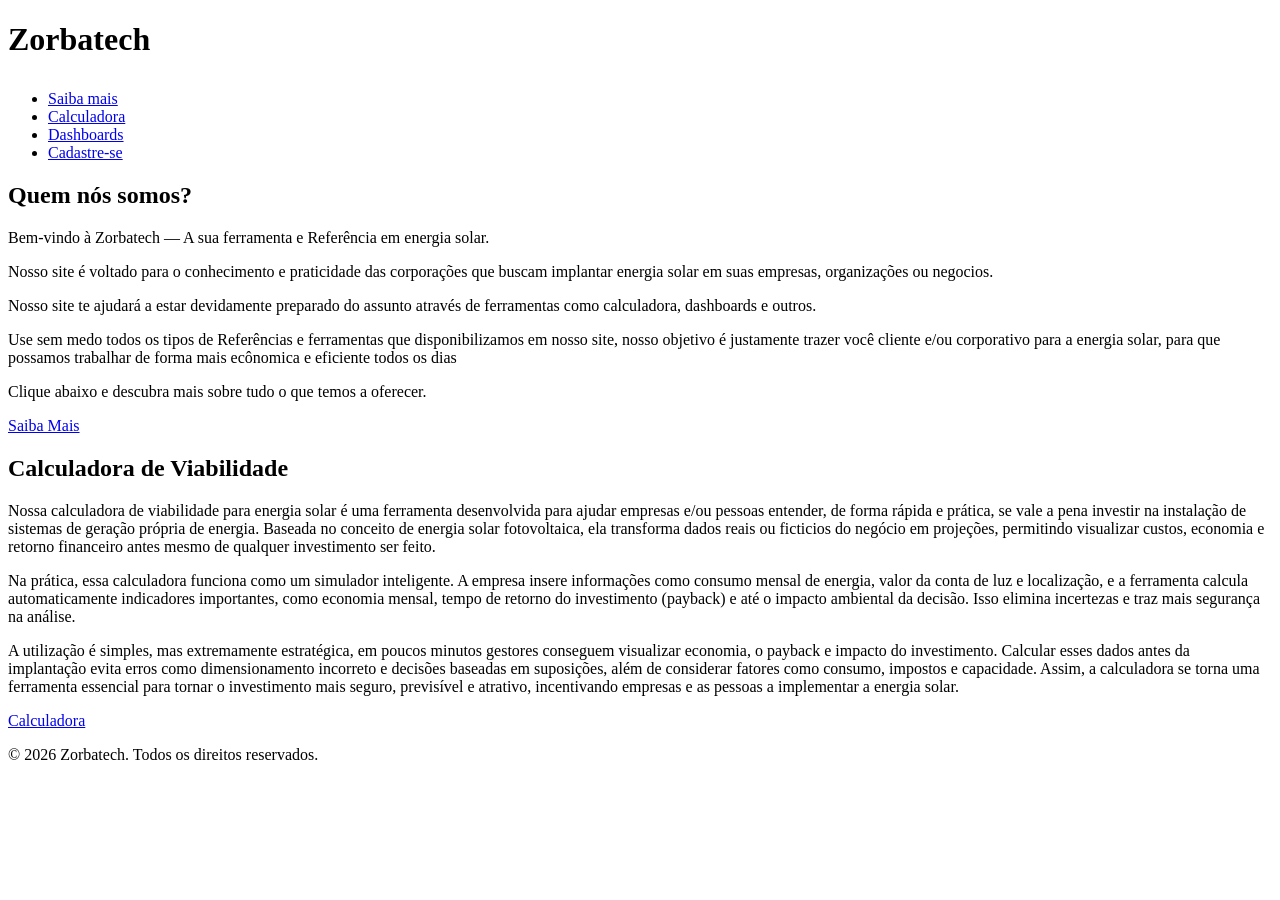
==== index.html @ a7a850d9 "Add files via upload" ====
<!DOCTYPE html>
<html lang="pt-BR">
<head>
    <meta charset="UTF-8">
    <meta name="viewport" content="width=device-width, initial-scale=1.0">
    <link rel="stylesheet" href="css/styles.css">
    <title></title>

</head>
<body>
    <header>
        <h1>Zorbatech</p></h1>
        <nav>
            <ul>
                <li><a href="#saiba-mais">Saiba mais</a></li>
                <li><a href="#calculadora">Calculadora</a></li>
                <li><a href="#dashboards">Dashboards</a></li>
                <li><a href="#cadastro">Cadastre-se</a></li>
            </ul>
        </nav>
    </header>

    <main>
        <section id="saiba-mais">
            <h2>Quem nós somos?</h2>
                <p> Bem-vindo à Zorbatech — A sua ferramenta e Referência em energia solar.</p>
                
                    <p>Nosso site é voltado para o conhecimento e praticidade das corporações que buscam
                    implantar energia solar em suas empresas, organizações ou negocios.</p>
                
                   <p> Nosso site te ajudará a estar devidamente preparado do assunto através de ferramentas
                    como calculadora, dashboards e outros.</p>

                    <p> Use sem medo todos os tipos de Referências e ferramentas que disponibilizamos em nosso site, 
                        nosso objetivo é justamente trazer você cliente e/ou corporativo para a energia solar, para que possamos
                        trabalhar de forma mais ecônomica e eficiente todos os dias</p>
                
                <p> Clique abaixo e descubra mais sobre tudo o que temos a oferecer. </p>
                <a href="saiba-mais.html" class="btn">Saiba Mais</a>
        </section>
    </main>

    <main>
        <section id="calculadora">
            <h2>Calculadora de Viabilidade</h2>
            <p> Nossa calculadora de viabilidade para energia solar é uma ferramenta desenvolvida para ajudar
                 empresas e/ou pessoas entender, de forma rápida e prática, se vale a pena investir na instalação de sistemas
                 de geração própria de energia. Baseada no conceito de energia solar fotovoltaica, ela transforma dados reais ou ficticios
                 do negócio em projeções, permitindo visualizar custos, economia e retorno financeiro antes mesmo
                 de qualquer investimento ser feito.</p>

            <p> Na prática, essa calculadora funciona como um simulador inteligente. A empresa insere informações
                como consumo mensal de energia, valor da conta de luz e localização, e a ferramenta calcula automaticamente
                indicadores importantes, como economia mensal, tempo de retorno do investimento (payback) e até o impacto ambiental
                da decisão. Isso elimina incertezas e traz mais segurança na análise. </p>
                
            <p> A utilização é simples, mas extremamente estratégica, em poucos minutos gestores conseguem visualizar economia,
                o payback e impacto do investimento. Calcular esses dados antes da implantação evita erros como
                dimensionamento incorreto e decisões baseadas em suposições, além de considerar fatores como consumo,
                impostos e capacidade. Assim, a calculadora se torna uma ferramenta essencial para tornar
                o investimento mais seguro, previsível e atrativo, incentivando empresas e as pessoas a implementar a energia solar.</p>

                <a href="calculadora.html" class="btn">Calculadora</a>
                
    </main>
        </section>

            <div class="urgencia">
            </div>
        </section>                                                                                                              
    </main>

    <footer>
        <p>&copy; 2026 Zorbatech. Todos os direitos reservados.</p>
    </footer>
</body>
</html>
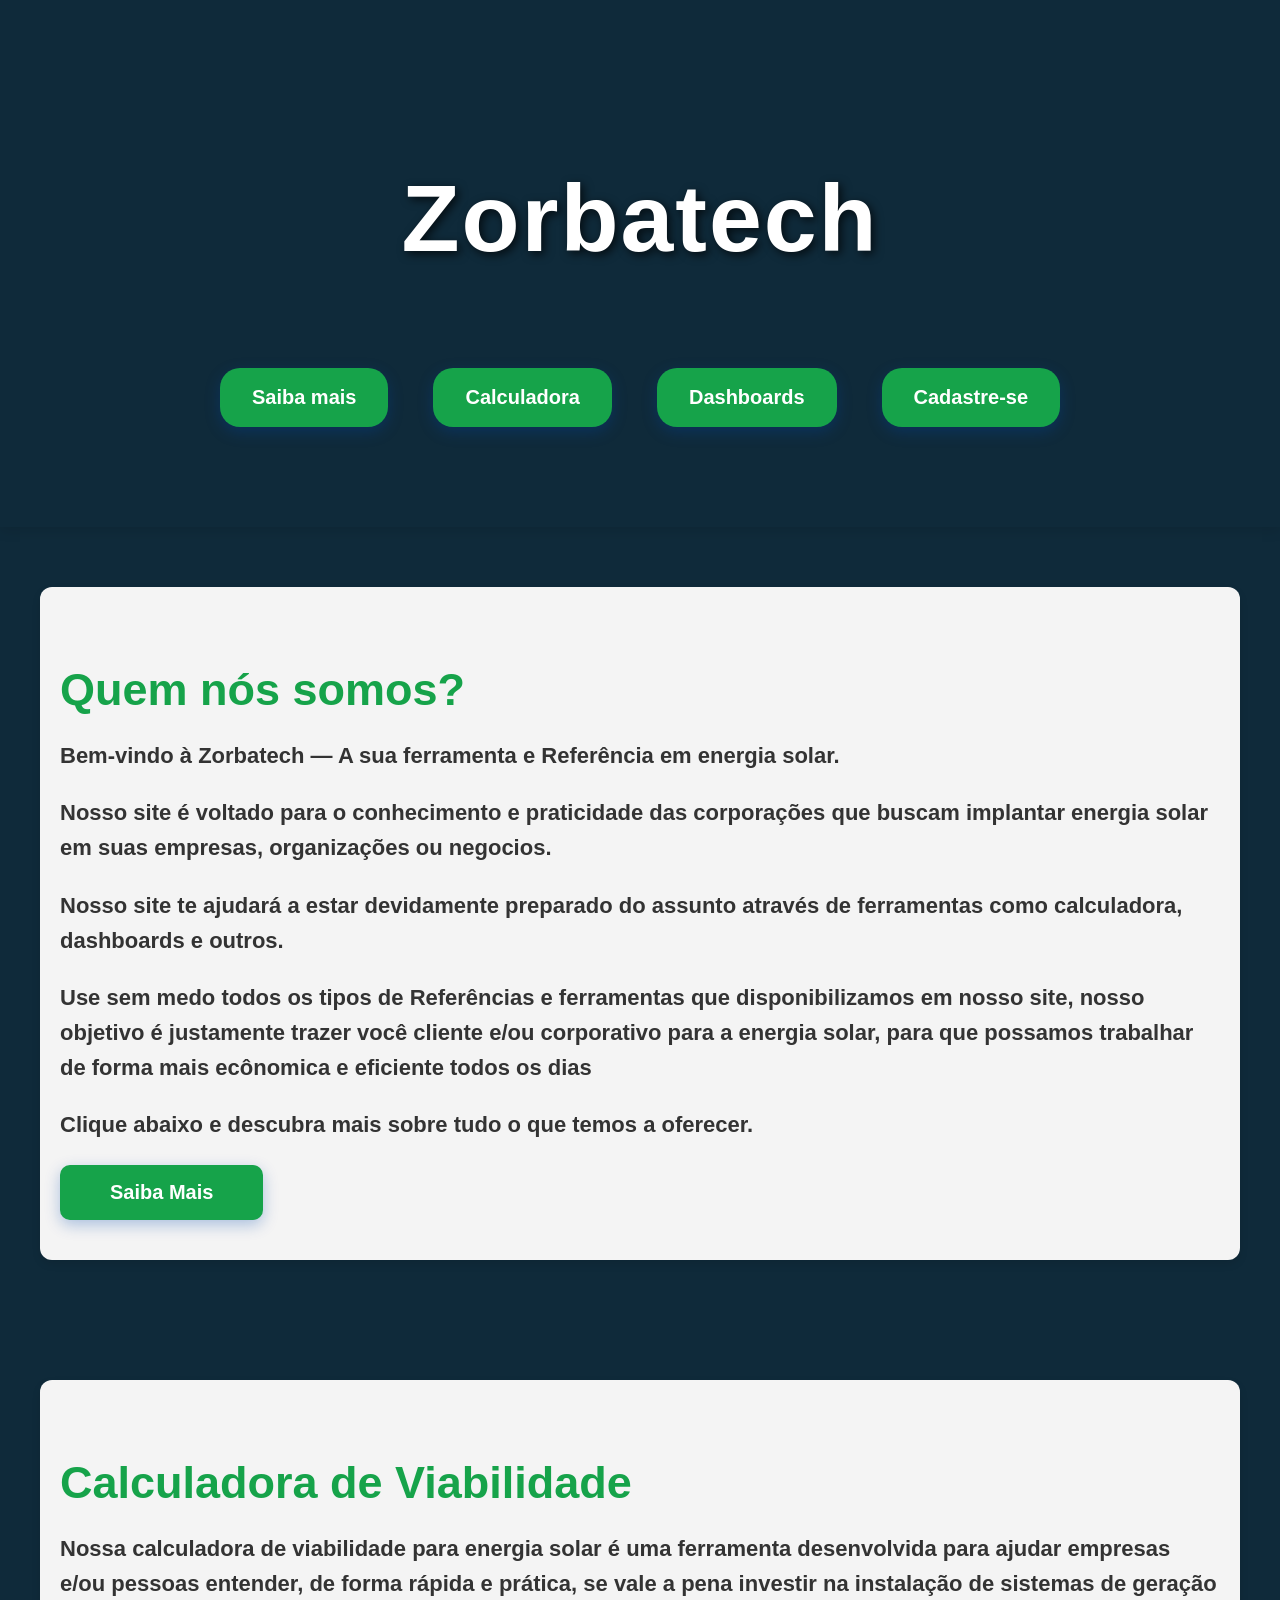
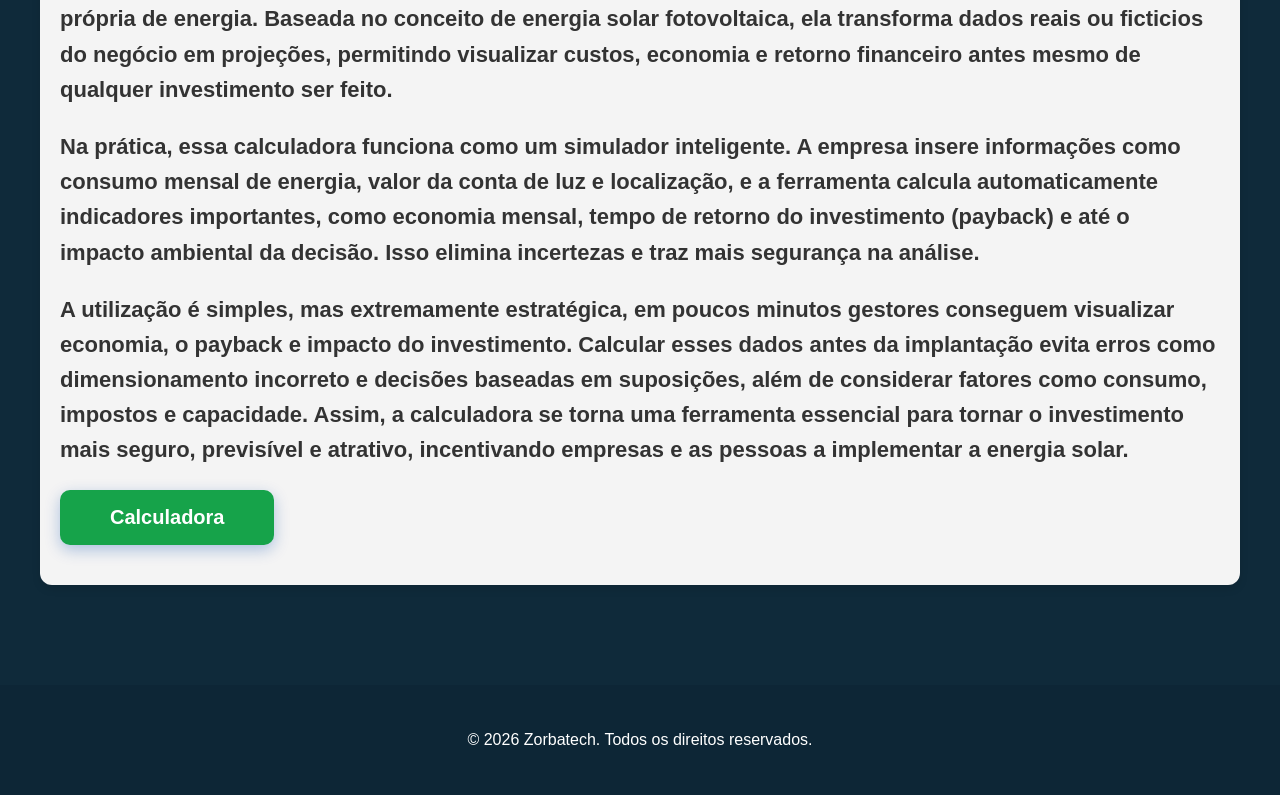
==== commit e3ef833a: "Update index.html" ====
--- a/index.html
+++ b/index.html
@@ -3,7 +3,7 @@
 <head>
     <meta charset="UTF-8">
     <meta name="viewport" content="width=device-width, initial-scale=1.0">
-    <link rel="stylesheet" href="css/styles.css">
+    <link rel="stylesheet" href="styles.css">
     <title></title>
 
 </head>
--- a/styles.css
+++ b/styles.css
@@ -0,0 +1,177 @@
+@import url('https://fonts.googleapis.com/css2?family=Poppins:wght@400;600&display=swap');
+@import url('https://fonts.googleapis.com/css2?family=Raleway:wght@700;800&display=swap');
+
+/* Estilo do cabeçalho */
+header {
+    background-image: url('placas-energia.png'); 
+    background-size: cover; 
+    background-position: center;
+    padding: 100px 30px;
+    text-align: center;
+    font-family: 'Poppins', sans-serif;
+    box-shadow: 0 4px 12px rgba(0, 0, 0, 0.1);
+  }
+
+/* Título do site */
+header h1 {
+    font-family: 'Raleway', sans-serif;
+    font-size: 95px;
+    font-weight: 800;
+    letter-spacing: 2px;
+    color: #ffffff;
+    text-shadow: 3px 3px 10px rgba(0, 0, 0, 0.7);
+    margin-bottom: 30px;
+    animation: fadeInUp 1s ease;
+  }
+/* Lista de navegação */
+  header nav ul {
+    list-style: none;
+    padding: 0;
+    margin: 0;
+    display: flex;
+    justify-content: center;
+    flex-wrap: wrap;
+    gap: 15px;
+  }
+/* Cada item da lista */
+   header nav ul li {
+    display: inline-block;
+  }
+
+  /* Links como botões */
+  header nav ul li a {
+    display: inline-block;
+    background-color: #16a34a;
+    color: white;
+    padding: 18px 32px;
+    border-radius: 20px;
+    font-weight: bold;
+    text-decoration: none;
+    transition: all 0.3s ease;
+    box-shadow: 0 5px 15px rgba(0, 74, 173, 0.3);
+    font-size: 20px;
+  }
+
+  /* Animação ao passar o mouse */
+  header nav ul li a:hover {
+    transform: scale(1.08);
+    background-color: #16a34a;
+    box-shadow: 0 8px 20px rgba(8, 71, 3, 0.4);
+    color:yellow;
+  }
+
+/* Animação suave ao carregar */
+   @keyframes fadeInUp {
+    from {
+      opacity: 0;
+      transform: translateY(20px);
+    }
+    to {
+      opacity: 1;
+      transform: translateY(0);
+    }
+  }
+
+  /* Estilo global */
+body {
+    font-family: 'Poppins', sans-serif; /* Aplicando a fonte Roboto */
+    margin: 0;
+    padding: 0;
+    background-color: #0f2a3a;
+    color: #333;
+}
+
+  /* Estilo das seções */
+main {
+    width: 1200px; /* Largura do conteúdo */
+    margin:  auto; /* Centraliza o conteúdo */
+    padding: 20px; /* Espaçamento interno */
+}
+
+/* Seção de introdução */
+main section:first-of-type {
+    background-color: #f4f4f4;
+    padding: 40px 20px;
+    text-align: left;
+    border-radius: 12px;
+    margin: 40px auto;
+    max-width: 1200px;
+    font-family: 'Poppins', sans-serif;
+    box-shadow: 0 4px 8px rgba(0, 0, 0, 0.1);
+}
+
+main section:first-of-type h2 {
+    font-size: 45px;
+    color: #16a34a;
+    margin-bottom: 15px;
+    font-weight: 700;
+}
+
+main section:first-of-type p {
+    font-size: 22px;
+    line-height: 1.6;
+    color: #333;
+    font-family: 'Poppins', sans-serif;
+    font-weight: 700;
+}
+
+section {
+    margin-bottom: 30px;
+    background: #fff;
+    padding: 20px;
+    border-radius: 10px;
+    box-shadow: 0 4px 20px rgba(0, 0, 0, 0.1);
+    transition: transform 0.3s;
+}
+
+section:hover {
+    transform: translateY(-5px);
+}
+
+nav ul {
+    list-style: none; /* Remove os marcadores da lista */
+    padding: 0; /* Remove o padding padrão */
+    margin: 0; /* Remove a margem padrão */
+}
+
+nav ul li {
+    display: inline; /* Exibe os itens da lista em linha */
+    margin: 0 15px; /* Adiciona margem lateral entre os links */
+}
+
+main a {
+    display: inline-block;
+    background-color: #16a34a;
+    color: white;
+    padding: 16px 50px;
+    border-radius: 10px;
+    font-weight: bold;
+    text-decoration: none;
+    transition: all 0.3s ease;
+    box-shadow: 0 5px 15px rgba(0, 74, 173, 0.3);
+    font-size: 20px;
+    
+}
+
+main a:hover {
+    color: #000000; /* Cor ao passar o mouse */
+}
+.form-group {
+    margin-bottom: 15px; /* Espaçamento entre os campos */
+}
+
+label {
+    display: block; /* Faz o label ocupar toda a largura */
+    margin-bottom: 5px; /* Espaçamento abaixo do label */
+    font-weight: bold; /* Negrito para os labels */
+}
+
+   /* Rodapé */
+footer {
+    text-align: center;
+    padding: 30px;
+    background-color: #0d2636;
+    color: rgb(255, 255, 255);
+    font-family: 'Poppins', sans-serif;
+    margin-top: 40px;
+}
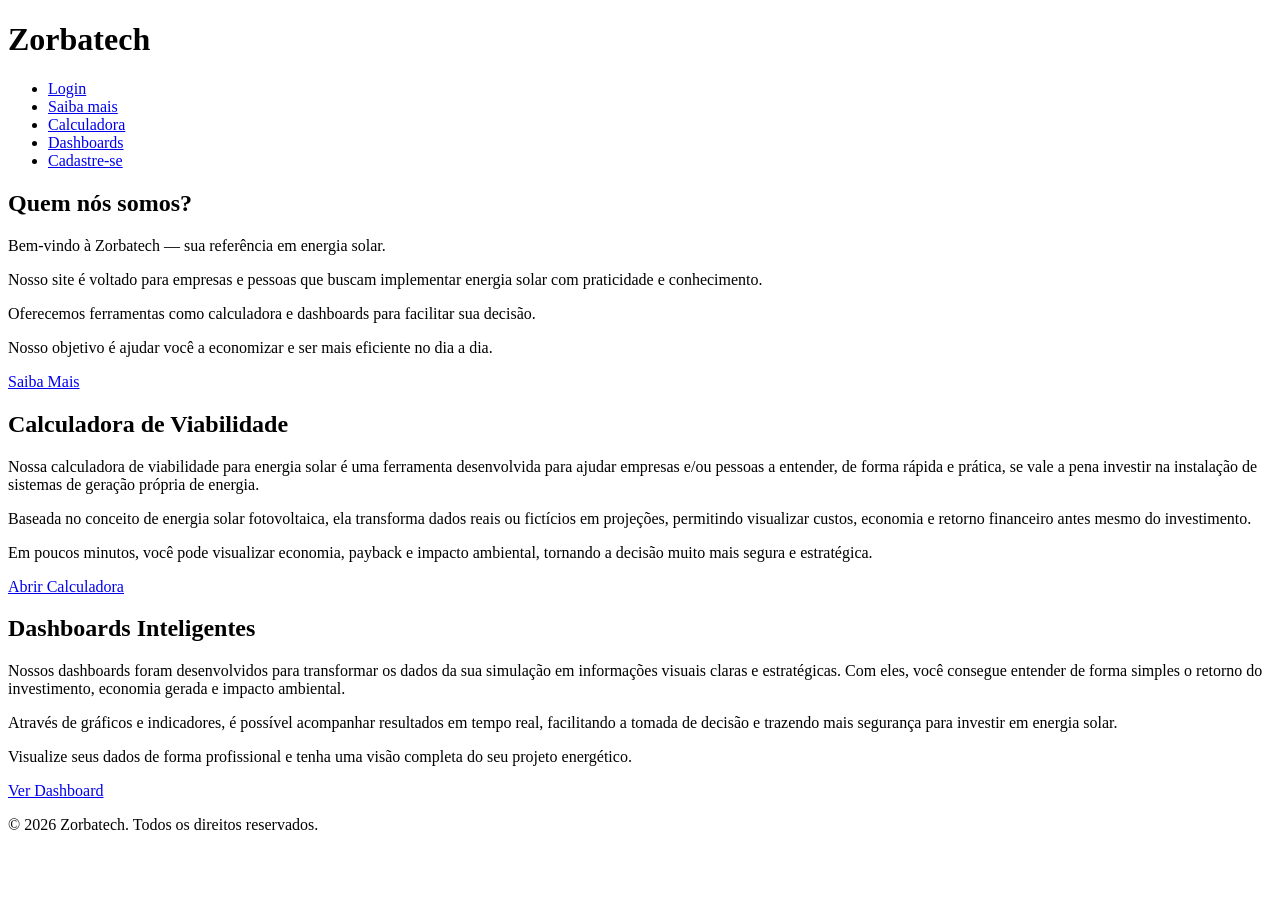
==== commit b442e9fd: "Add files via upload" ====
--- a/index.html
+++ b/index.html
@@ -3,75 +3,90 @@
 <head>
     <meta charset="UTF-8">
     <meta name="viewport" content="width=device-width, initial-scale=1.0">
-    <link rel="stylesheet" href="styles.css">
-    <title></title>
+    <title>Zorbatech - Energia Solar</title>
+    <link rel="stylesheet" href="css/styles.css">
+</head>
 
-</head>
 <body>
-    <header>
-        <h1>Zorbatech</p></h1>
-        <nav>
-            <ul>
-                <li><a href="#saiba-mais">Saiba mais</a></li>
-                <li><a href="#calculadora">Calculadora</a></li>
-                <li><a href="#dashboards">Dashboards</a></li>
-                <li><a href="#cadastro">Cadastre-se</a></li>
-            </ul>
-        </nav>
-    </header>
 
-    <main>
-        <section id="saiba-mais">
-            <h2>Quem nós somos?</h2>
-                <p> Bem-vindo à Zorbatech — A sua ferramenta e Referência em energia solar.</p>
-                
-                    <p>Nosso site é voltado para o conhecimento e praticidade das corporações que buscam
-                    implantar energia solar em suas empresas, organizações ou negocios.</p>
-                
-                   <p> Nosso site te ajudará a estar devidamente preparado do assunto através de ferramentas
-                    como calculadora, dashboards e outros.</p>
+<header>
+    <h1>Zorbatech</h1>
+    <nav>
+        <div id="usuarioInfo"></div>
+        <ul>
+            <li><a href="login.html">Login</a></li>
+            <li><a href="#saiba-mais">Saiba mais</a></li>
+            <li><a href="#calculadora">Calculadora</a></li>
+            <li><a href="#dashboards">Dashboards</a></li>
+            <li><a href="#cadastro">Cadastre-se</a></li>
+        </ul>
+    </nav>
+</header>
 
-                    <p> Use sem medo todos os tipos de Referências e ferramentas que disponibilizamos em nosso site, 
-                        nosso objetivo é justamente trazer você cliente e/ou corporativo para a energia solar, para que possamos
-                        trabalhar de forma mais ecônomica e eficiente todos os dias</p>
-                
-                <p> Clique abaixo e descubra mais sobre tudo o que temos a oferecer. </p>
-                <a href="saiba-mais.html" class="btn">Saiba Mais</a>
-        </section>
-    </main>
+<main class="page-container">
 
-    <main>
-        <section id="calculadora">
-            <h2>Calculadora de Viabilidade</h2>
-            <p> Nossa calculadora de viabilidade para energia solar é uma ferramenta desenvolvida para ajudar
-                 empresas e/ou pessoas entender, de forma rápida e prática, se vale a pena investir na instalação de sistemas
-                 de geração própria de energia. Baseada no conceito de energia solar fotovoltaica, ela transforma dados reais ou ficticios
-                 do negócio em projeções, permitindo visualizar custos, economia e retorno financeiro antes mesmo
-                 de qualquer investimento ser feito.</p>
+    <section id="saiba-mais">
+        <h2>Quem nós somos?</h2>
 
-            <p> Na prática, essa calculadora funciona como um simulador inteligente. A empresa insere informações
-                como consumo mensal de energia, valor da conta de luz e localização, e a ferramenta calcula automaticamente
-                indicadores importantes, como economia mensal, tempo de retorno do investimento (payback) e até o impacto ambiental
-                da decisão. Isso elimina incertezas e traz mais segurança na análise. </p>
-                
-            <p> A utilização é simples, mas extremamente estratégica, em poucos minutos gestores conseguem visualizar economia,
-                o payback e impacto do investimento. Calcular esses dados antes da implantação evita erros como
-                dimensionamento incorreto e decisões baseadas em suposições, além de considerar fatores como consumo,
-                impostos e capacidade. Assim, a calculadora se torna uma ferramenta essencial para tornar
-                o investimento mais seguro, previsível e atrativo, incentivando empresas e as pessoas a implementar a energia solar.</p>
+        <p>Bem-vindo à Zorbatech — sua referência em energia solar.</p>
 
-                <a href="calculadora.html" class="btn">Calculadora</a>
-                
-    </main>
-        </section>
+        <p>Nosso site é voltado para empresas e pessoas que buscam implementar energia solar com praticidade e conhecimento.</p>
 
-            <div class="urgencia">
-            </div>
-        </section>                                                                                                              
-    </main>
+        <p>Oferecemos ferramentas como calculadora e dashboards para facilitar sua decisão.</p>
 
-    <footer>
-        <p>&copy; 2026 Zorbatech. Todos os direitos reservados.</p>
-    </footer>
+        <p>Nosso objetivo é ajudar você a economizar e ser mais eficiente no dia a dia.</p>
+
+        <a href="saiba-mais.html" class="btn">Saiba Mais</a>
+    </section>
+
+    <section id="calculadora">
+        <h2>Calculadora de Viabilidade</h2>
+
+        <p>
+            Nossa calculadora de viabilidade para energia solar é uma ferramenta desenvolvida para ajudar
+            empresas e/ou pessoas a entender, de forma rápida e prática, se vale a pena investir na instalação
+            de sistemas de geração própria de energia.
+        </p>
+
+        <p>
+            Baseada no conceito de energia solar fotovoltaica, ela transforma dados reais ou fictícios
+            em projeções, permitindo visualizar custos, economia e retorno financeiro antes mesmo do investimento.
+        </p>
+
+        <p>
+            Em poucos minutos, você pode visualizar economia, payback e impacto ambiental, tornando a decisão
+            muito mais segura e estratégica.
+        </p>
+
+        <a href="calculadora.html" class="btn">Abrir Calculadora</a>
+    </section>
+
+    <section id="dashboards">
+        <h2>Dashboards Inteligentes</h2>
+
+        <p>
+            Nossos dashboards foram desenvolvidos para transformar os dados da sua simulação
+            em informações visuais claras e estratégicas. Com eles, você consegue entender de forma
+            simples o retorno do investimento, economia gerada e impacto ambiental.
+        </p>
+
+        <p>
+            Através de gráficos e indicadores, é possível acompanhar resultados em tempo real,
+            facilitando a tomada de decisão e trazendo mais segurança para investir em energia solar.
+        </p>
+
+        <p>
+            Visualize seus dados de forma profissional e tenha uma visão completa do seu projeto energético.
+        </p>
+
+        <a href="dashboards.html" class="btn">Ver Dashboard</a>
+    </section>
+
+</main>
+
+<footer>
+    <p>&copy; 2026 Zorbatech. Todos os direitos reservados.</p>
+</footer>
+<script src="js/auth-ui.js"></script>
 </body>
-</html>
+</html>
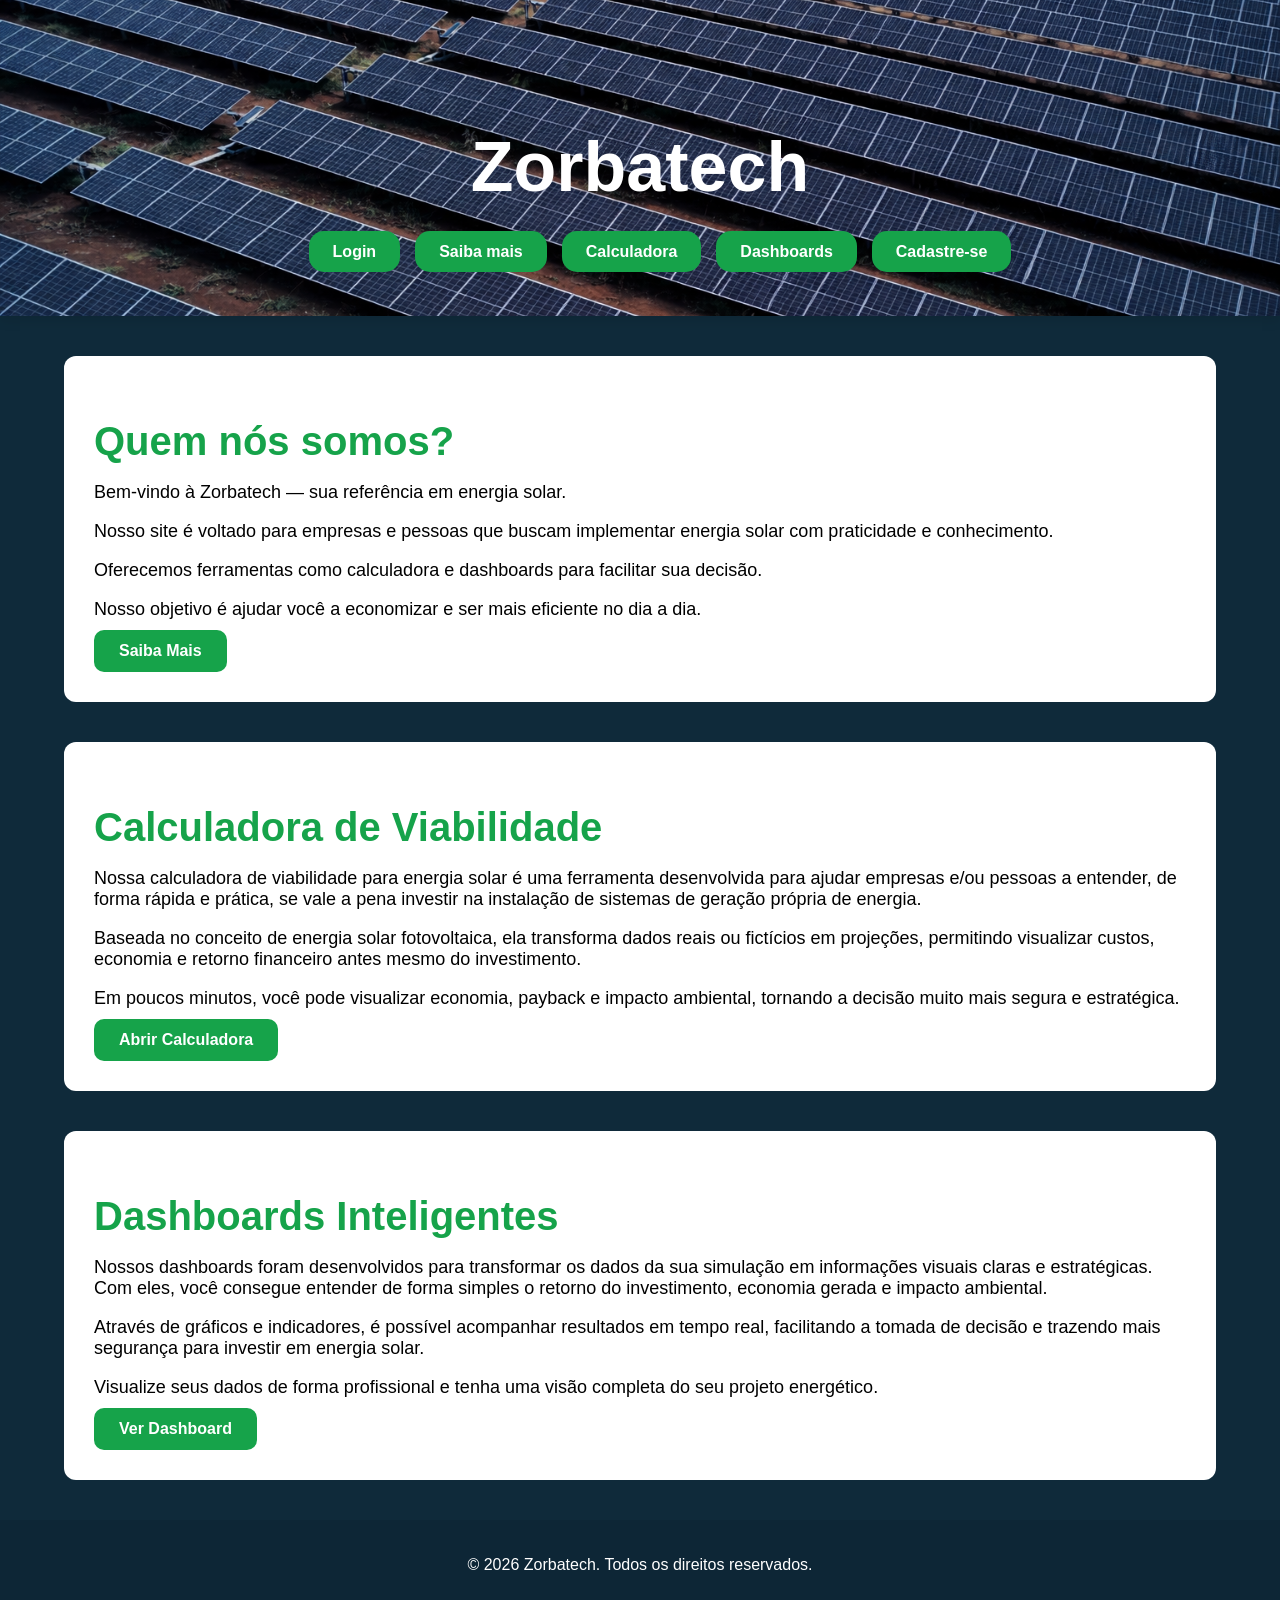
==== commit 317b26f0: "Update index.html" ====
--- a/index.html
+++ b/index.html
@@ -4,7 +4,7 @@
     <meta charset="UTF-8">
     <meta name="viewport" content="width=device-width, initial-scale=1.0">
     <title>Zorbatech - Energia Solar</title>
-    <link rel="stylesheet" href="css/styles.css">
+    <link rel="stylesheet" href="styles.css">
 </head>
 
 <body>
@@ -87,6 +87,6 @@
 <footer>
     <p>&copy; 2026 Zorbatech. Todos os direitos reservados.</p>
 </footer>
-<script src="js/auth-ui.js"></script>
+<script src="auth-ui.js"></script>
 </body>
-</html>+</html>
--- a/styles.css
+++ b/styles.css
@@ -0,0 +1,164 @@
+@import url('https://fonts.googleapis.com/css2?family=Poppins:wght@400;600&display=swap');
+@import url('https://fonts.googleapis.com/css2?family=Raleway:wght@700;800&display=swap');
+
+/* ===== HEADER ===== */
+header {
+    background-image: url('placas-energia.png'); 
+    background-size: cover; 
+    background-position: center;
+    padding: 80px 20px 40px;
+    text-align: center;
+    font-family: 'Poppins', sans-serif;
+    box-shadow: 0 4px 12px rgba(0, 0, 0, 0.1);
+
+    display: flex;
+    flex-direction: column;
+    align-items: center;
+}
+
+/* Título */
+header h1 {
+    font-family: 'Raleway', sans-serif;
+    font-size: 70px;
+    font-weight: 800;
+    color: #ffffff;
+    margin-bottom: 20px;
+}
+
+/* NAV */
+header nav ul {
+    list-style: none;
+    display: flex;
+    gap: 15px;
+    margin-bottom: 15px;
+}
+
+header nav ul li a {
+    background-color: #16a34a;
+    color: white;
+    padding: 12px 24px;
+    border-radius: 15px;
+    font-weight: bold;
+    text-decoration: none;
+    transition: 0.3s;
+}
+
+header nav ul li a:hover {
+    transform: scale(1.05);
+    color: black;
+}
+
+/* ===== USUÁRIO ===== */
+.usuario-box {
+    display: flex;
+    align-items: center;
+    gap: 10px;
+    background: rgba(0,0,0,0.4);
+    padding: 10px 15px;
+    border-radius: 10px;
+}
+
+.usuario-box span {
+    color: #fff;
+    font-weight: 600;
+    font-size: 16px;
+}
+
+.usuario-box button {
+    background: #16a34a;
+    border: none;
+    padding: 6px 12px;
+    border-radius: 8px;
+    cursor: pointer;
+    font-weight: bold;
+}
+
+.usuario-box button:hover {
+    background: #15803d;
+}
+
+/* ===== BODY ===== */
+body {
+    font-family: 'Poppins', sans-serif;
+    margin: 0;
+    background-color: #0f2a3a;
+}
+
+/* ===== MAIN ===== */
+.page-container {
+    max-width: 1200px;
+    width: 90%;
+    margin: auto;
+}
+
+/* ===== SECTION ===== */
+section {
+    margin: 40px auto;
+    background: #fff;
+    padding: 30px;
+    border-radius: 12px;
+}
+
+/* ===== TEXTOS ===== */
+section h2 {
+    font-size: 40px;
+    color: #16a34a;
+    margin-bottom: 15px;
+}
+
+section p {
+    font-size: 18px;
+    margin-bottom: 10px;
+}
+
+/* ===== BOTÕES ===== */
+.btn, button {
+    display: inline-block;
+    background-color: #16a34a;
+    color: white;
+    padding: 12px 25px;
+    border-radius: 10px;
+    text-decoration: none;
+    border: none;
+    cursor: pointer;
+    font-weight: bold;
+}
+
+.btn:hover, button:hover {
+    color: black;
+}
+
+/* ===== FORM ===== */
+.form-group {
+    margin-bottom: 20px;
+}
+
+label {
+    display: block;
+    margin-bottom: 5px;
+    font-weight: 600;
+}
+
+input {
+    width: 100%;
+    padding: 14px;
+    border-radius: 10px;
+    border: 1px solid #ccc;
+    font-size: 16px;
+    transition: 0.2s;
+}
+
+input:focus {
+    border-color: #16a34a;
+    outline: none;
+    box-shadow: 0 0 5px #16a34a;
+}
+
+/* ===== FOOTER ===== */
+footer {
+    text-align: center;
+    padding: 20px;
+    background-color: #0d2636;
+    color: white;
+    margin-top: 40px;
+}
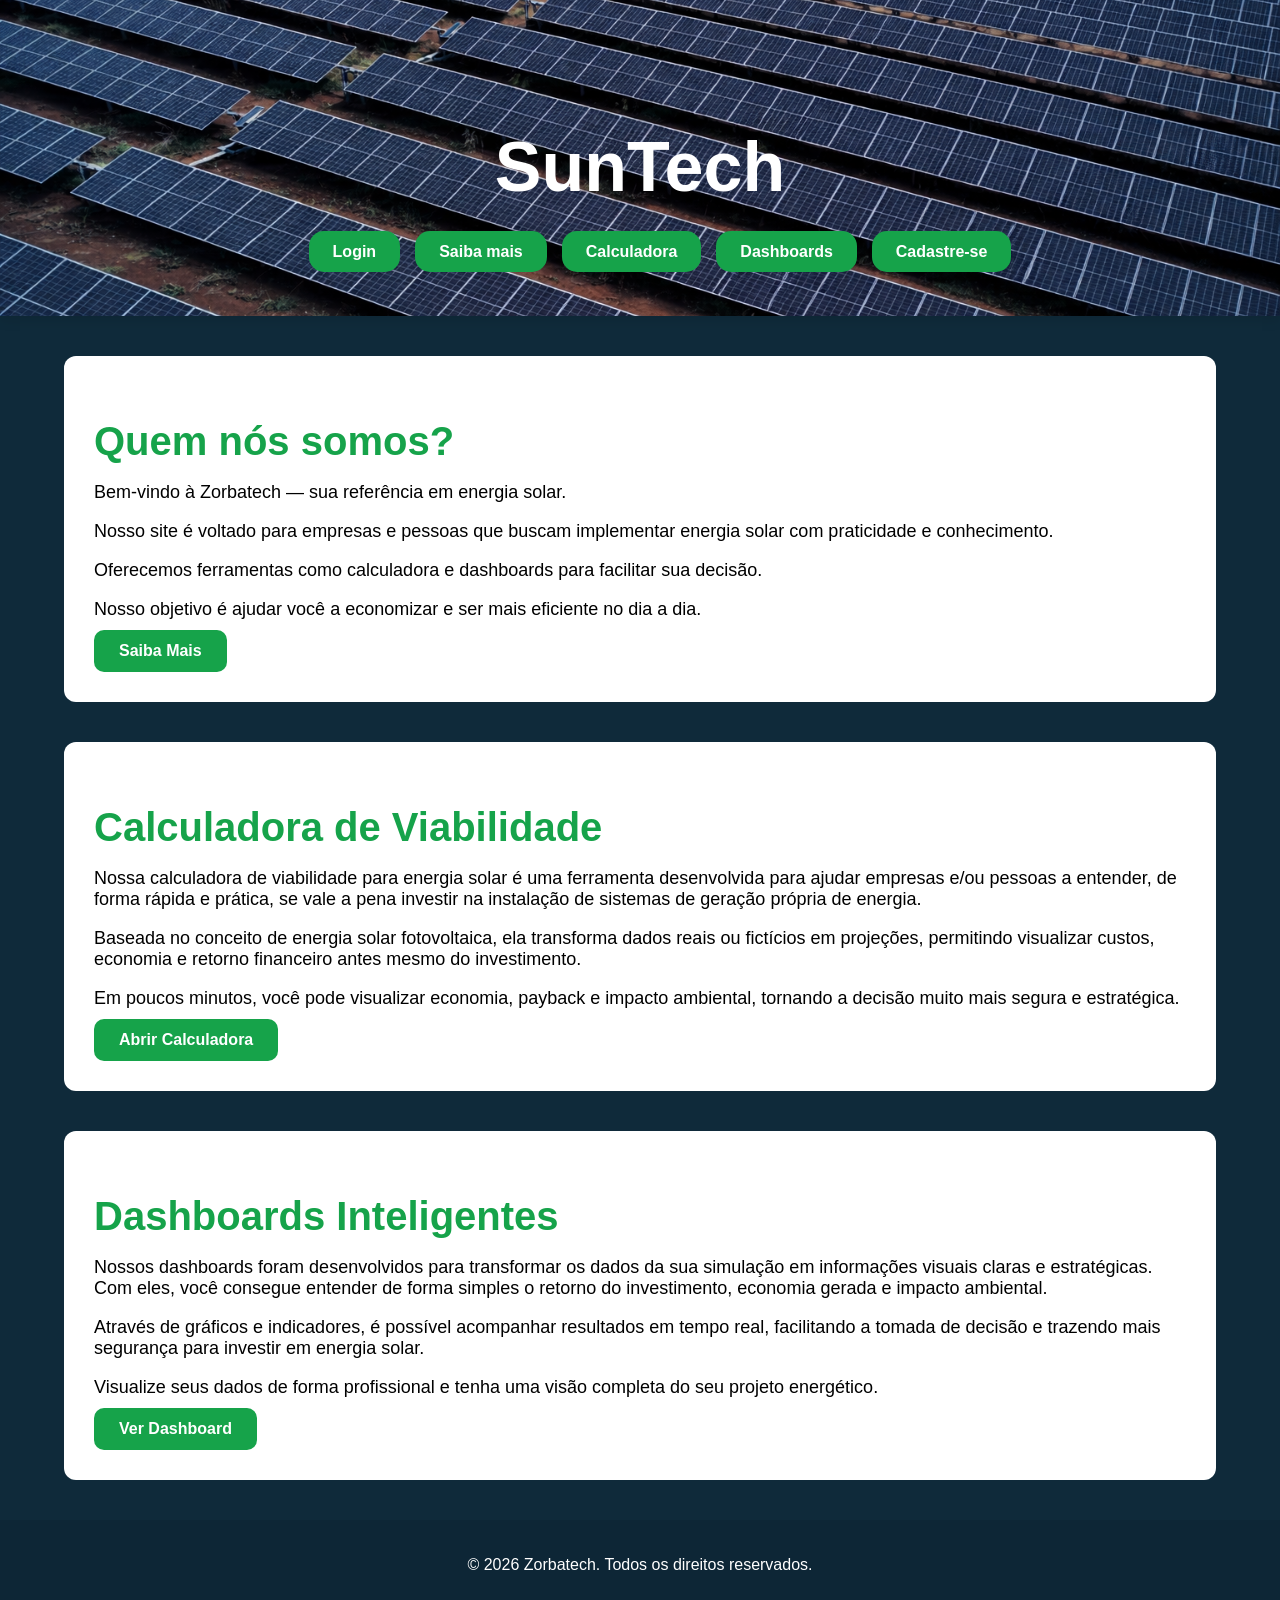
==== commit f550fe5f: "Atualizar o index.html" ====
--- a/index.html
+++ b/index.html
@@ -10,7 +10,7 @@
 <body>
 
 <header>
-    <h1>Zorbatech</h1>
+    <h1>SunTech</h1>
     <nav>
         <div id="usuarioInfo"></div>
         <ul>
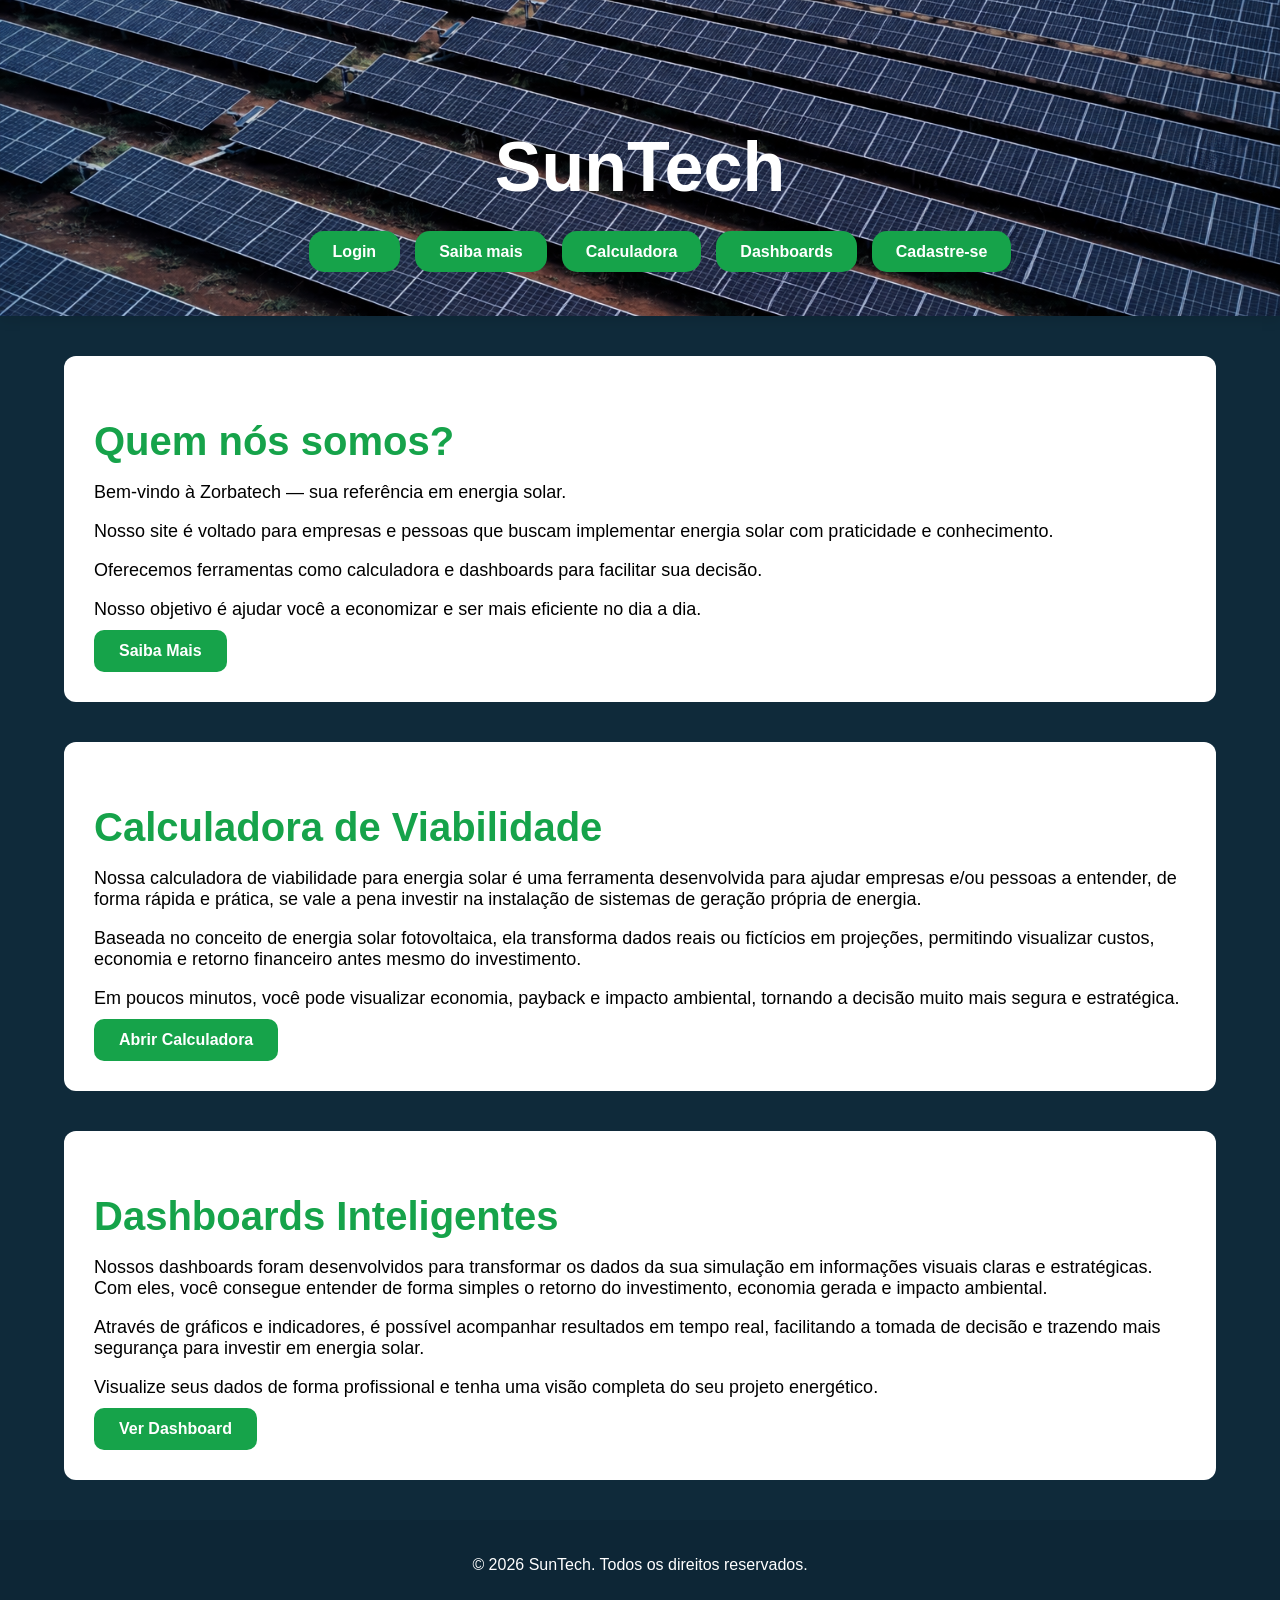
==== commit 504664c2: "Update index.html" ====
--- a/index.html
+++ b/index.html
@@ -85,7 +85,7 @@
 </main>
 
 <footer>
-    <p>&copy; 2026 Zorbatech. Todos os direitos reservados.</p>
+    <p>&copy; 2026 SunTech. Todos os direitos reservados.</p>
 </footer>
 <script src="auth-ui.js"></script>
 </body>
--- a/styles.css
+++ b/styles.css
@@ -161,4 +161,86 @@
     background-color: #0d2636;
     color: white;
     margin-top: 40px;
-}+}
+/* ================================= */
+/* RESPONSIVIDADE APENAS CELULARES */
+/* ================================= */
+
+@media (max-width: 768px) {
+
+    /* Header */
+    header {
+        padding: 50px 15px;
+    }
+
+    header h1 {
+        font-size: 42px;
+        margin-bottom: 25px;
+    }
+
+    /* Menu principal */
+    header nav ul {
+        flex-direction: column;
+        align-items: center;
+        gap: 15px; /* aumenta espaço entre botões */
+    }
+
+    header nav ul li {
+        width: 100%;
+        max-width: 280px;
+    }
+
+    header nav ul li a {
+        display: block;
+        width: 100%;
+        text-align: center;
+        padding: 14px;
+        font-size: 17px;
+    }
+
+    /* Cards */
+    section {
+        padding: 25px;
+    }
+
+    section h2 {
+        font-size: 30px;
+        text-align: center;
+    }
+
+    section p {
+        font-size: 17px;
+    }
+
+    /* Botões da calculadora */
+    .acoes {
+        display: flex;
+        flex-direction: column;
+        gap: 15px; /* espaço entre eles */
+        margin-top: 25px;
+    }
+
+    .acoes .btn {
+        width: 100%;
+        text-align: center;
+        padding: 14px;
+    }
+
+    /* Área do usuário logado */
+    .usuario-box {
+        margin-top: 20px;
+        flex-direction: column;
+        gap: 12px;
+        padding: 12px;
+    }
+
+    .usuario-box button {
+        width: 120px;
+    }
+
+    /* Inputs */
+    input {
+        font-size: 16px; /* evita zoom automático do iPhone */
+    }
+
+}
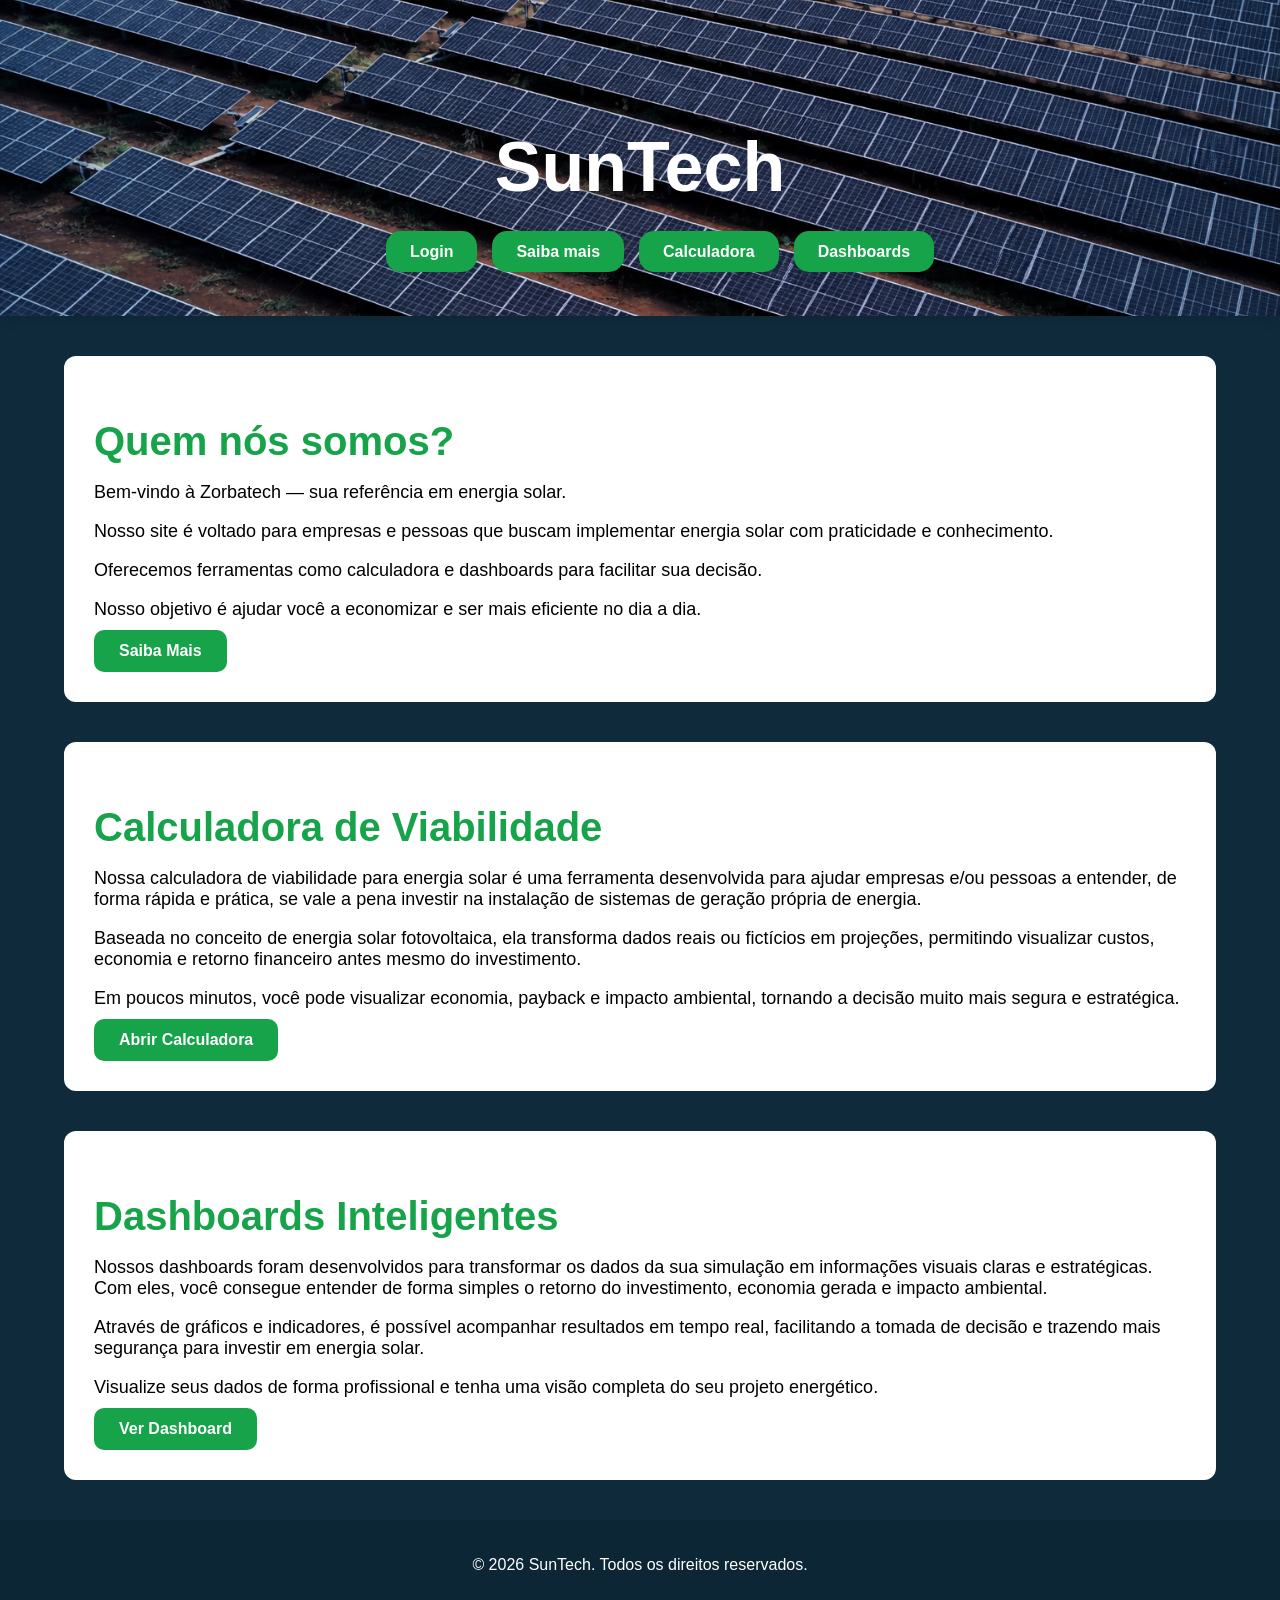
==== commit 29ad2062: "Atualizar o index.html" ====
--- a/index.html
+++ b/index.html
@@ -18,7 +18,6 @@
             <li><a href="#saiba-mais">Saiba mais</a></li>
             <li><a href="#calculadora">Calculadora</a></li>
             <li><a href="#dashboards">Dashboards</a></li>
-            <li><a href="#cadastro">Cadastre-se</a></li>
         </ul>
     </nav>
 </header>
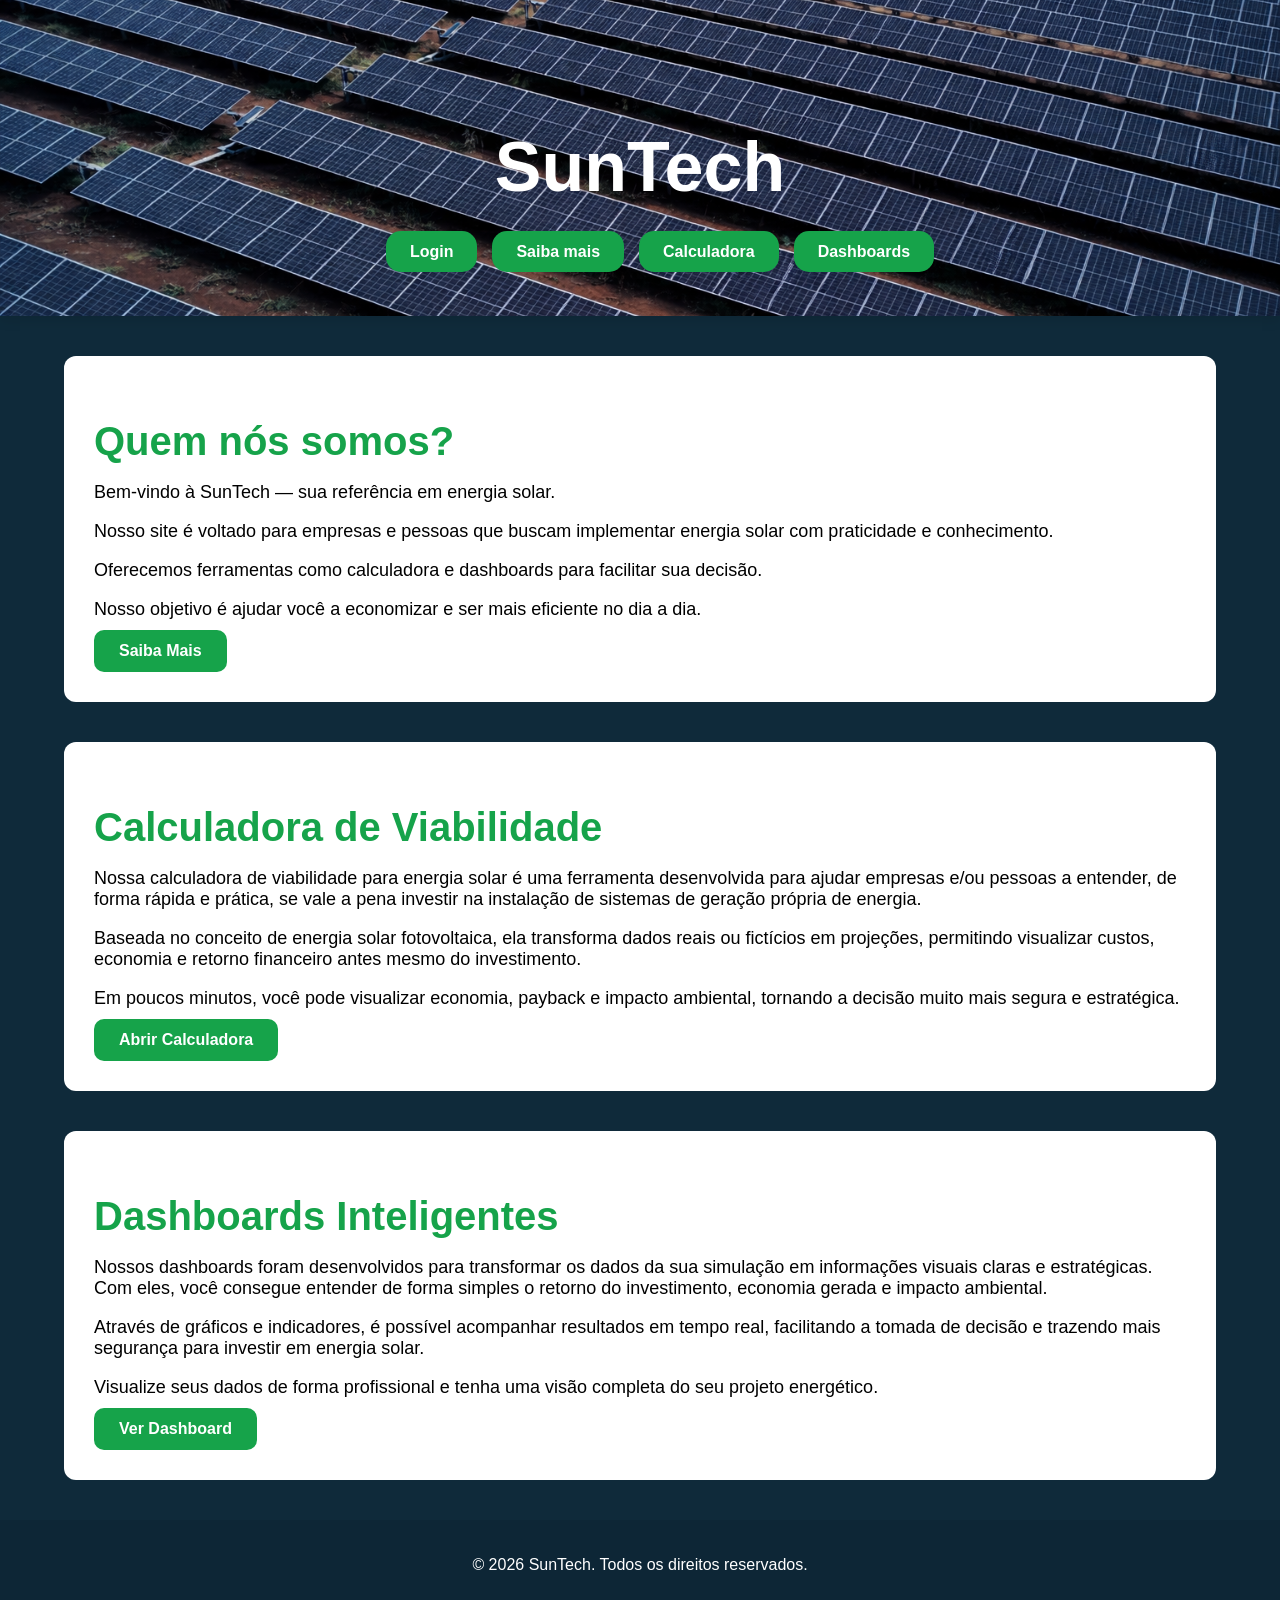
==== commit 237806a9: "Atualizar o index.html" ====
--- a/index.html
+++ b/index.html
@@ -27,7 +27,7 @@
     <section id="saiba-mais">
         <h2>Quem nós somos?</h2>
 
-        <p>Bem-vindo à Zorbatech — sua referência em energia solar.</p>
+        <p>Bem-vindo à SunTech — sua referência em energia solar.</p>
 
         <p>Nosso site é voltado para empresas e pessoas que buscam implementar energia solar com praticidade e conhecimento.</p>
 
